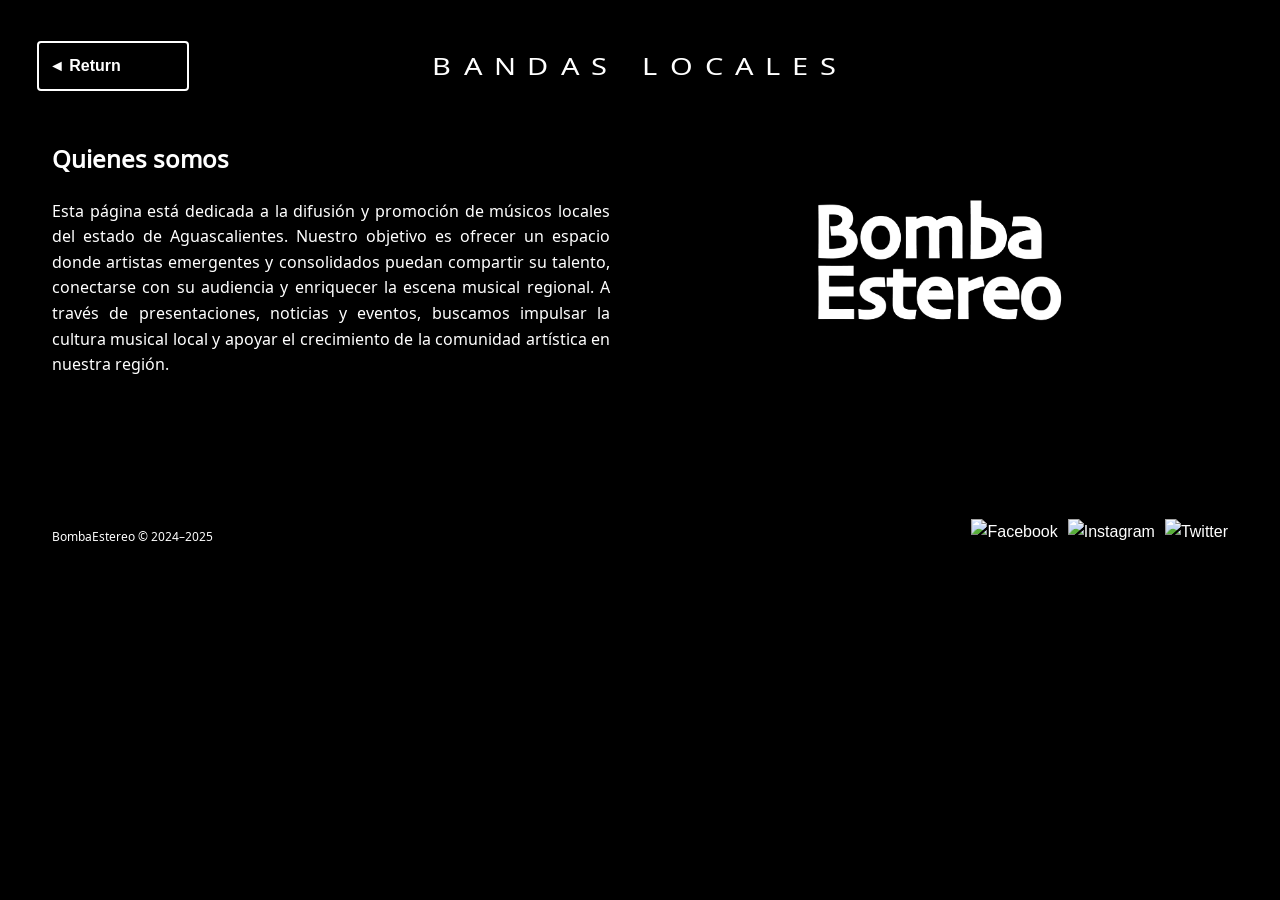
==== Acerca de.html @ cb12534f "Add files via upload" ====
<!DOCTYPE html>
<html lang="es">
<head>
  <meta charset="UTF-8" />
  <meta name="viewport" content="width=device-width, initial-scale=1" />
  <title>Acerca de - Músicos Locales Aguascalientes</title>

    <link rel="stylesheet" href="header-style.css">


  <link href="https://fonts.googleapis.com/css2?family=Noto+Sans+Gothic&display=swap" rel="stylesheet" />

  <style>
    body {
      background-color: Black;
      color: #e0e0e0;
      font-family: 'Noto Sans Gothic', sans-serif;
      margin: 0;
      padding: 32px;
      line-height: 1.6;
      font-family: "Noto Sans", sans-serif;

    }

.content-wrapper {
  display: flex;
  gap: 20px; /* espacio entre texto e imagen */
}

.text-container,
.image-container {
  width: 800px;
  height: 364px;
  background: black;
  border-radius: 12px;
  padding: 20px;
  color: white;
  font-family: 'Noto Sans Gothic', sans-serif;
  box-shadow: 0px 4px 12px rgba(0, 0, 0, 0.5);
  text-align: justify;
}

/* Ajustes solo para imagen */
.image-container {
  display: flex;
  justify-content: center;
  align-items: center;
}

.image-container img {
  max-width: 50%;
  max-height: 50%;
  object-fit: cover;
  border-radius: 8px;
  margin-top: -64px; /* en lugar de top */
  display: block;
}

</style>

</head>

<header>

  <a href="index.html" class="side-btn"> ◄ Return</a>
  <h1 class="title">Bandas Locales</h1>

</header>


<body>

<section class="content-wrapper">

  <div class="text-container">
    <h1>Quienes somos</h1>
    <p>
      Esta página está dedicada a la difusión y promoción de músicos locales del estado de Aguascalientes. Nuestro objetivo es ofrecer un espacio donde artistas emergentes y consolidados puedan compartir su talento, conectarse con su audiencia y enriquecer la escena musical regional. A través de presentaciones, noticias y eventos, buscamos impulsar la cultura musical local y apoyar el crecimiento de la comunidad artística en nuestra región.
    </p>
  </div>

  <div class="image-container">
    <img src="Images/Logos/logobs.png" alt="Descripción de la imagen">
  </div>

</section>


  <footer>
    
    <h1>
     BombaEstereo © 2024–2025
    </h1>

    <div>

      <div class="socialmedia-icons">
    <a href="https://www.facebook.com/?locale=es_LA"><img src="Images/logos/face.png" alt="Facebook"></a>
    <a href="https://www.instagram.com"><img src="Images/logos/instagram.png" alt="Instagram"></a>
    <a href="https://x.com/?lang=es"><img src="Images/logos/X.png" alt="Twitter"></a>
  </div>
    </div>

  </footer>




</body>
</html>
---- header-style.css ----
header {
  background-color: black;
  padding: 15px 20px;      /* más espacio horizontal */
  display: flex;           /* activa flexbox */
  align-items: center;     /* alinea verticalmente */
  justify-content: center; /* centra contenido horizontalmente */
  position: relative;      /* para que .login-btn absolute se posicione bien */
}


/* Botón menú lateral a la izquierda */
.menu-btn {
  background: transparent;
  border: 2px solid white;
  color: white;
  font-size: 24px;
  cursor: pointer;
  padding: 6px 12px;
  border-radius: 4px;
  position: absolute;
  left: 20px;
  display: flex;
  align-items: center;
  justify-content: center;
  transition: background-color 0.3s ease;
}

.menu-btn:hover {
  background-color: white;
  color: black;
}



.side-btn {
  position: absolute;  /* para sacarlo del flujo flex y posicionarlo */
  left: 5px;          
  background: transparent;
  border: 2px solid white;
  color: white;
  font-weight: bold;
  padding: 10px;
  width: 128px;
  cursor: pointer;
  border-radius: 4px;
  font-size: 16px;
  transition: background-color 0.3s ease;
  z-index: 10;
}

.side-btn:hover {
  background-color: white;
  color: #111;
}



/* El h1 ocupa el espacio central */
header h1 {
  font-size: 24px;
  font-weight: normal;
  color: white;
  font-family: 'Noto Sans Gothic', sans-serif;
  text-align: center;
  transform: scaleX(1.2);
  text-transform: uppercase;
  word-spacing: 4px;
  letter-spacing: 10px;
  margin: 0 auto;
  
}











/* Botón alineado a la derecha */
.login-btn {
  display: inline-flex;
  align-items: center;
  gap: 6px;
  padding: 8px 12px;
  border: 2px solid white;
  background-color: transparent;
  color: white;
  font-family: 'Noto Sans Gothic', sans-serif;
  font-weight: bold;
  cursor: pointer;
  border-radius: 4px;
  font-size: 16px;
  position: absolute;      /* se posiciona respecto a header */
  right: 20px;
  transition: background-color 0.3s ease;
}

.login-btn:hover {
  background-color: white;
  color: #222;
}










footer {


  background-color: black;
  padding: 15px 20px;      
  display: flex;          
  position: relative; 
  justify-content: space-between;

}

footer h1 {

  font-size: 12px;
  font-weight: lighter;
  color: white;
  font-family: 'Noto Sans Gothic', sans-serif;


}

.socialmedia-icons {
  display: flex;
  gap: 10px; /* espacio entre íconos */
}

.socialmedia-icons img {
  width: 24px;
  height: 24px;
  object-fit: contain;
  cursor: pointer;
  transition: transform 0.2s ease;
}

.socialmedia-icons img:hover {
  transform: scale(1.1);
}



  /* Sidebar */
    #sidebar {
      position: fixed;
      top: 60px;
      left: 0;
      width: 250px;
      height: 300px;
      background-color: #111;
      padding: 20px;
      transform: translateX(-100%);
      transition: transform 0.3s ease;
      z-index: 4;
      border-radius: 8px 0 0 8px;
      box-shadow: -2px 0 8px rgba(0,0,0,0.7);
    }

    #sidebar.active {
      transform: translateX(0);
    }

    #sidebar ul {
      list-style: none;
      padding: 0;
      margin: 0;
    }

    #sidebar ul li {
      margin-bottom: 15px;
    }

    .sidebar-btn {
      background: transparent;
      border: 2px solid white;
      color: white;
      font-weight: bold;
      padding: 10px;
      width: 100%;
      cursor: pointer;
      border-radius: 4px;
      font-size: 16px;
      transition: background-color 0.3s ease;
      text-align: left;

    }

    .sidebar-btn:hover {
      background-color: white;
      color: #111;
    }

    a {
  color: white !important;
  text-decoration: none;
}
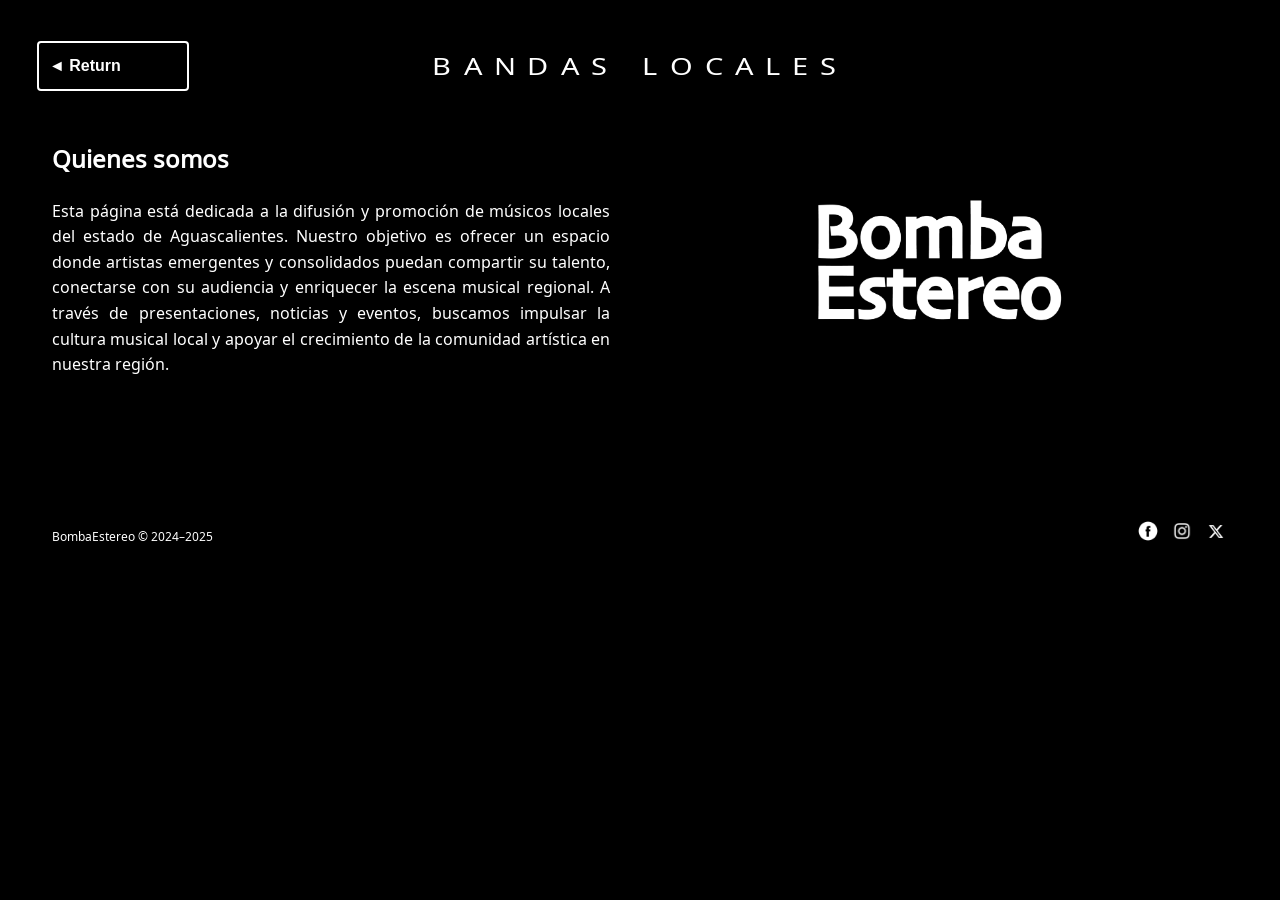
==== commit b75e69ab: "Update Acerca de.html" ====
--- a/Acerca de.html
+++ b/Acerca de.html
@@ -95,9 +95,9 @@
     <div>
 
       <div class="socialmedia-icons">
-    <a href="https://www.facebook.com/?locale=es_LA"><img src="Images/logos/face.png" alt="Facebook"></a>
-    <a href="https://www.instagram.com"><img src="Images/logos/instagram.png" alt="Instagram"></a>
-    <a href="https://x.com/?lang=es"><img src="Images/logos/X.png" alt="Twitter"></a>
+    <a href="https://www.facebook.com/?locale=es_LA"><img src="Images/Logos/face.png" alt="Facebook"></a>
+    <a href="https://www.instagram.com"><img src="Images/Logos/instagram.png" alt="Instagram"></a>
+    <a href="https://x.com/?lang=es"><img src="Images/Logos/X.png" alt="Twitter"></a>
   </div>
     </div>
 
@@ -108,3 +108,4 @@
 
 </body>
 </html>
+
